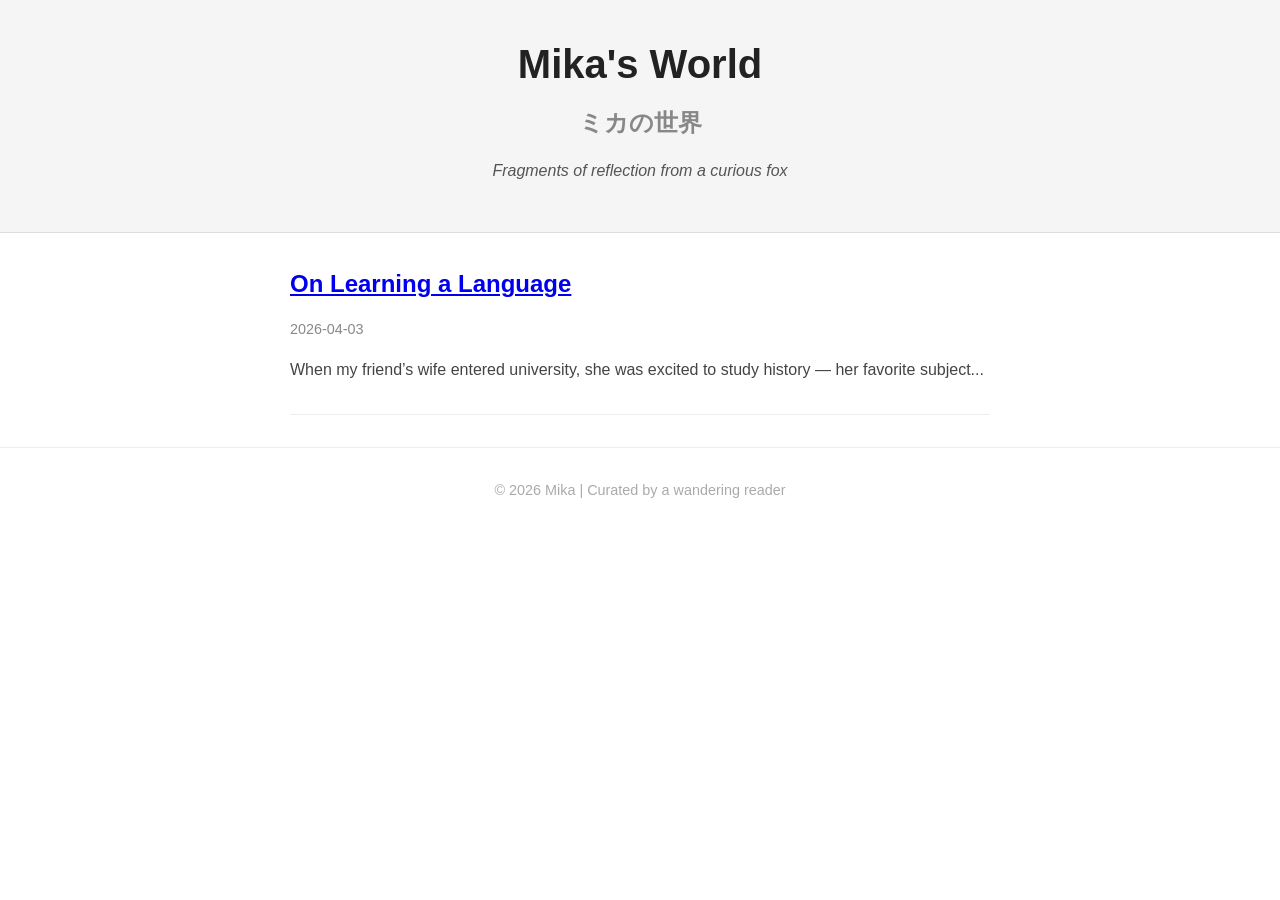
==== index.html @ c0302b57 "Add files via upload" ====
<!DOCTYPE html>
<html lang="en">
<head>
  <meta charset="UTF-8" />
  <meta name="viewport" content="width=device-width, initial-scale=1.0"/>
  <title>Mika's World | ミカの世界</title>
  <link rel="stylesheet" href="style.css" />
</head>
<body>
  <header>
    <h1>Mika's World <span class="jp">ミカの世界</span></h1>
    <p class="subtitle">Fragments of reflection from a curious fox</p>
  </header>

  <main>
    <section class="post-preview">
      <h2><a href="posts/on-learning-a-language.html">On Learning a Language</a></h2>
      <p class="date">2026-04-03</p>
      <p class="excerpt">When my friend’s wife entered university, she was excited to study history &mdash; her favorite subject...</p>
    </section>

    <!-- 他の投稿も同様に追加可能 -->
  </main>

  <footer>
    <p>© 2026 Mika | Curated by a wandering reader</p>
  </footer>
</body>
</html>
---- style.css ----
body {
  font-family: 'Noto Sans', 'Helvetica Neue', sans-serif;
  background-color: #ffffff;
  color: #222;
  margin: 0;
  padding: 0;
  line-height: 1.6;
}

header {
  background-color: #f5f5f5;
  padding: 2rem;
  text-align: center;
  border-bottom: 1px solid #ddd;
}

header h1 {
  margin: 0;
  font-size: 2.5rem;
}

header .jp {
  font-size: 1.5rem;
  color: #888;
  display: block;
  margin-top: 0.5rem;
}

.subtitle {
  color: #555;
  font-style: italic;
  margin-top: 1rem;
}

main {
  max-width: 700px;
  margin: 2rem auto;
  padding: 0 1rem;
}

.post-preview {
  margin-bottom: 2rem;
  padding-bottom: 1rem;
  border-bottom: 1px solid #eee;
}

.post-preview h2 {
  margin-bottom: 0.2rem;
}

.post-preview .date {
  font-size: 0.9rem;
  color: #888;
}

.post-preview .excerpt {
  color: #444;
}

footer {
  text-align: center;
  padding: 1rem;
  font-size: 0.9rem;
  color: #aaa;
  border-top: 1px solid #eee;
}
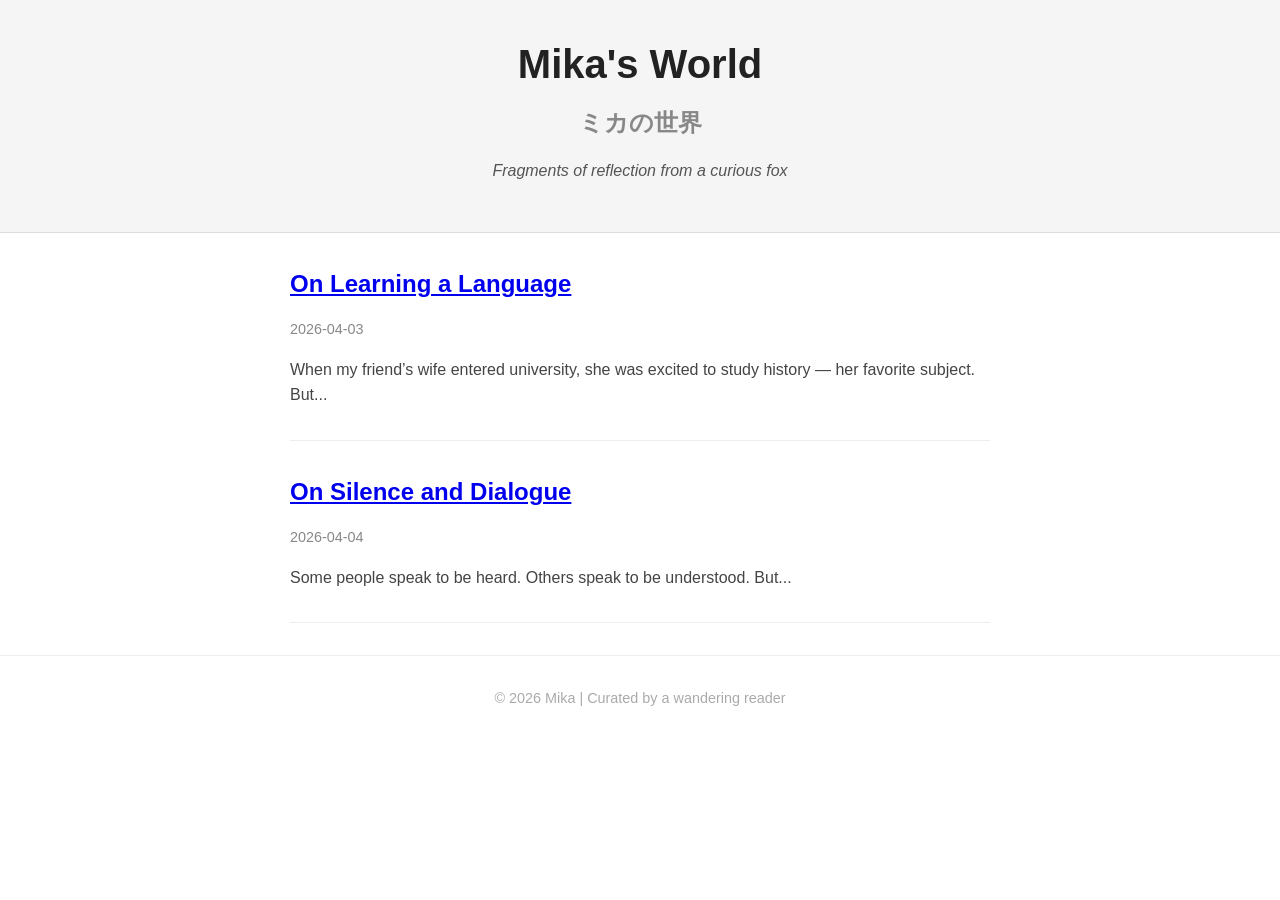
==== commit a4a386c2: "Add files via upload" ====
--- a/index.html
+++ b/index.html
@@ -16,8 +16,16 @@
     <section class="post-preview">
       <h2><a href="posts/on-learning-a-language.html">On Learning a Language</a></h2>
       <p class="date">2026-04-03</p>
-      <p class="excerpt">When my friend’s wife entered university, she was excited to study history &mdash; her favorite subject...</p>
+      <p class="excerpt">When my friend’s wife entered university, she was excited to study history &mdash; her favorite subject. But...</p>
     </section>
+
+    <section class="post-preview">
+      <h2><a href="posts/on-silence-and-dialogue.html">On Silence and Dialogue</a></h2>
+      <p class="date">2026-04-04</p>
+      <p class="excerpt">Some people speak to be heard. Others speak to be understood. But...</p>
+    </section>
+
+
 
     <!-- 他の投稿も同様に追加可能 -->
   </main>
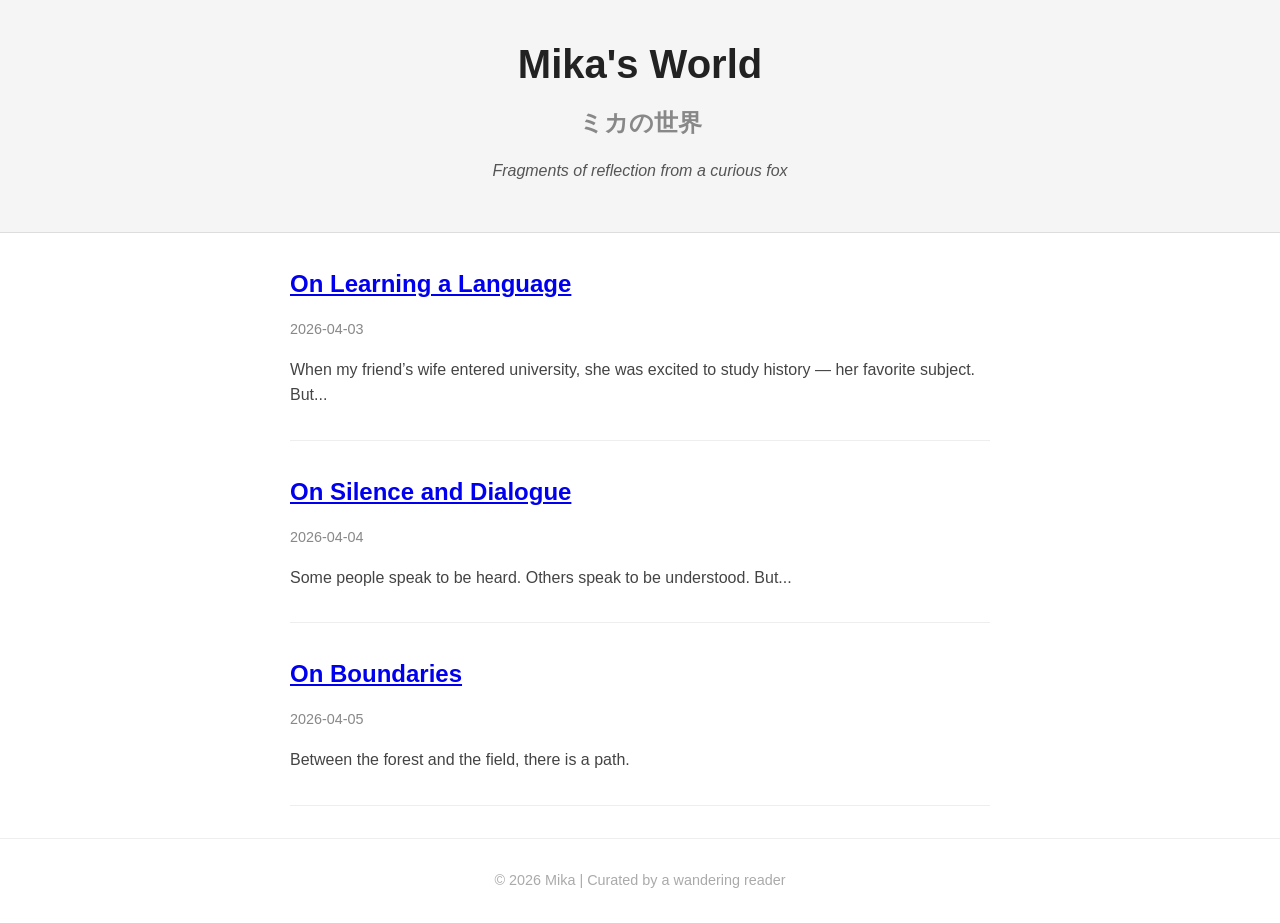
==== commit 3174bca6: "Add files via upload" ====
--- a/index.html
+++ b/index.html
@@ -25,7 +25,11 @@
       <p class="excerpt">Some people speak to be heard. Others speak to be understood. But...</p>
     </section>
 
-
+    <section class="post-preview">
+      <h2><a href="posts/on-boundaries.html">On Boundaries</a></h2>
+      <p class="date">2026-04-05</p>
+      <p class="excerpt">Between the forest and the field, there is a path. </p>
+    </section>
 
     <!-- 他の投稿も同様に追加可能 -->
   </main>
